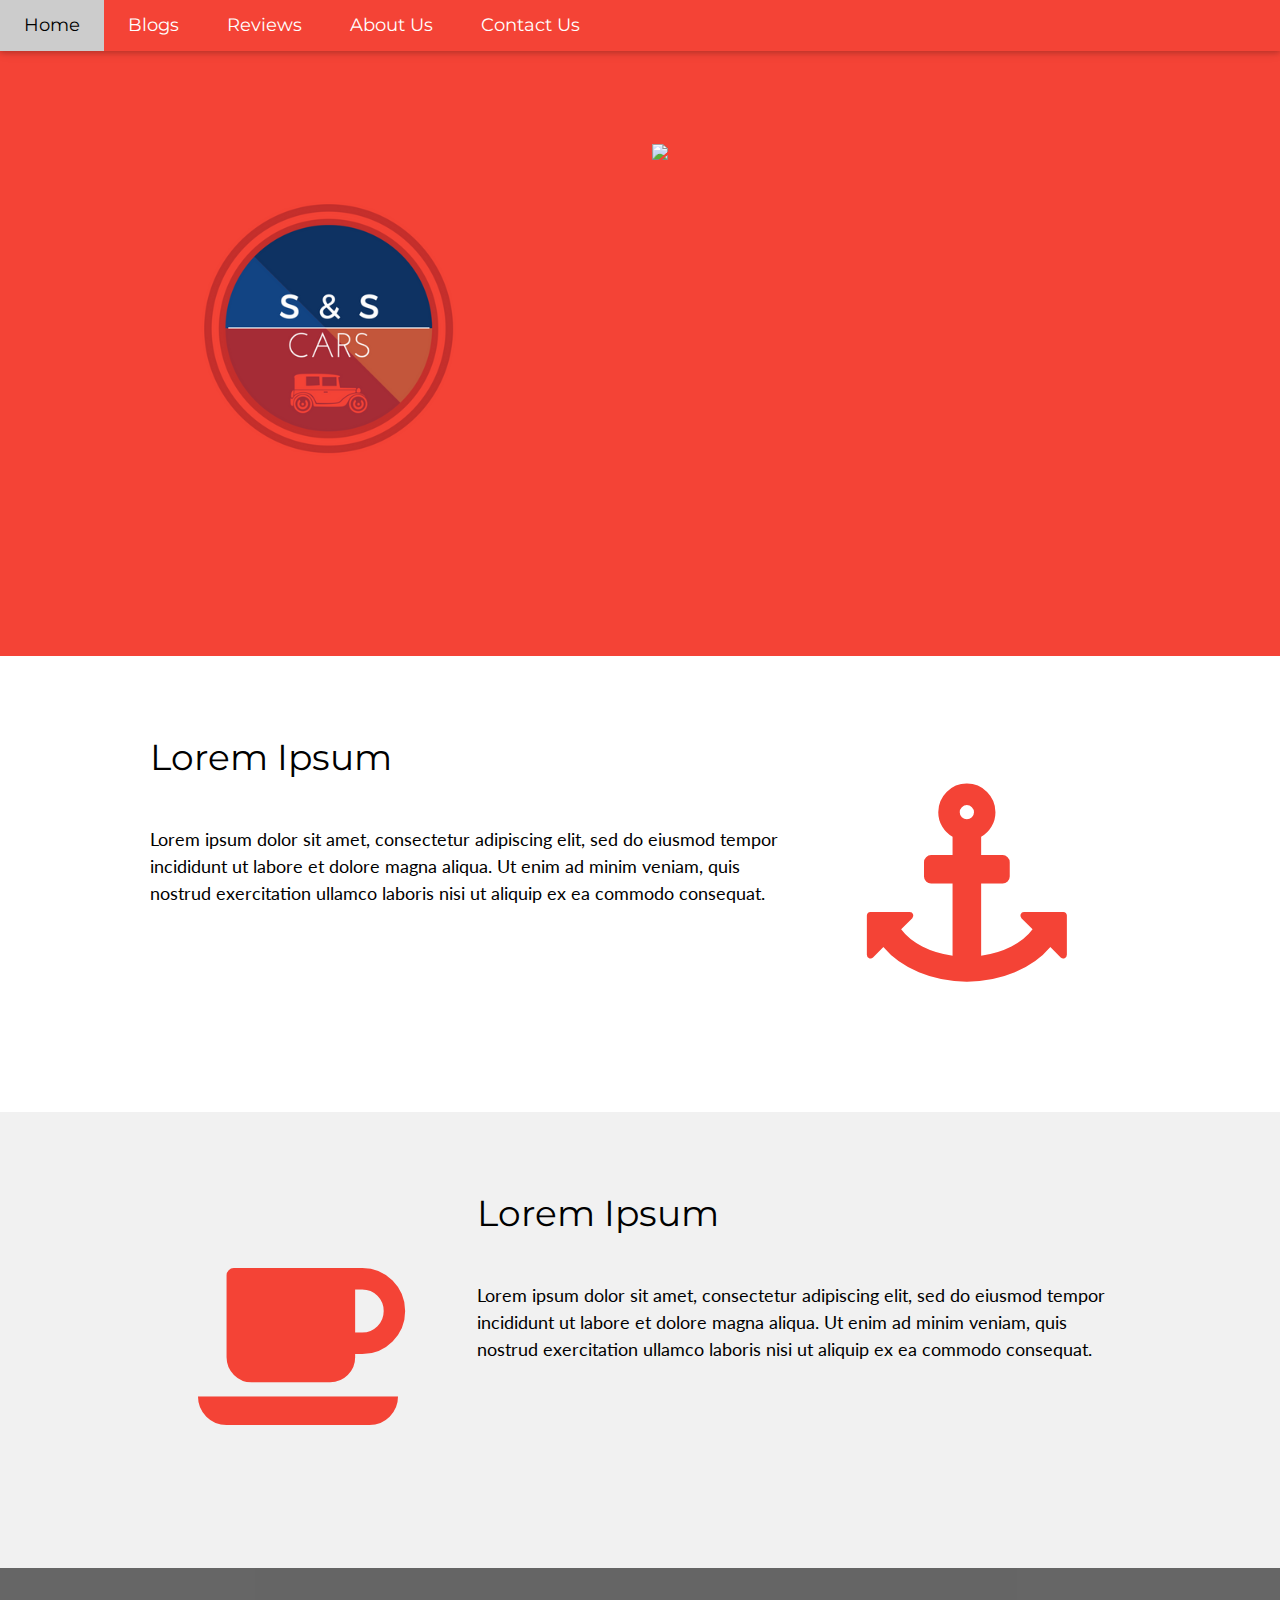
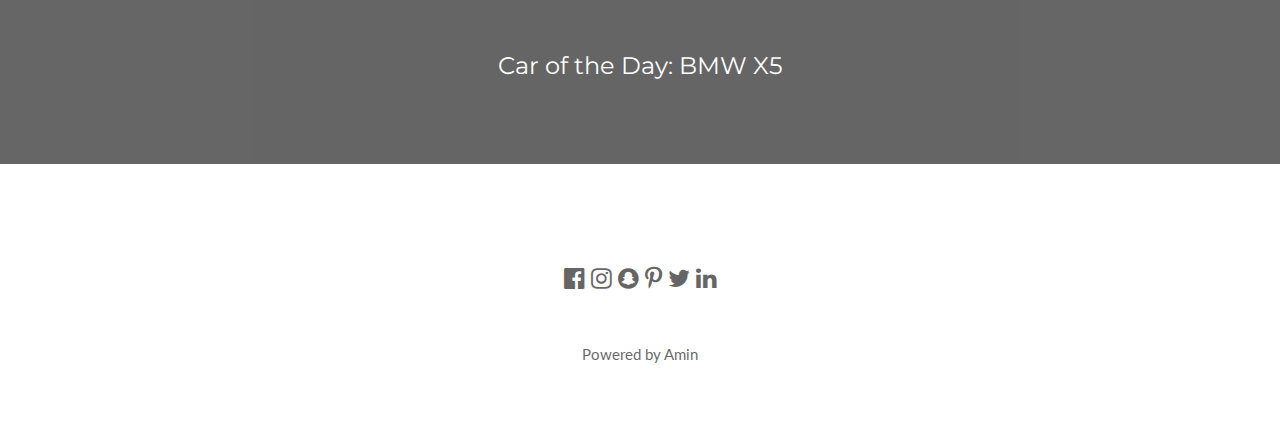
==== index.html @ 1d70c38f "Update index.html" ====
<!DOCTYPE html>
<html>
<title>S & S CARS</title>
<link rel="icon" type="image/png" href="djpårisburręn (1).png" />
<meta charset="UTF-8">
<meta name="viewport" content="width=device-width, initial-scale=1">
<link rel="stylesheet" href="https://www.w3schools.com/w3css/4/w3.css">
<link rel="stylesheet" href="https://fonts.googleapis.com/css?family=Lato">
<link rel="stylesheet" href="https://fonts.googleapis.com/css?family=Montserrat">
<link rel="stylesheet" href="https://cdnjs.cloudflare.com/ajax/libs/font-awesome/4.7.0/css/font-awesome.min.css">
<meta name="viewport" content="width=device-width, initial-scale=1">
<link rel="stylesheet" href="https://www.w3schools.com/w3css/4/w3.css">
<style>
.mySlides {display:none;}
</style>
<style>
body,h1,h2,h3,h4,h5,h6 {font-family: "Lato", sans-serif}
.w3-bar,h1,button {font-family: "Montserrat", sans-serif}
.fa-anchor,.fa-coffee {font-size:200px}
</style>
<body>

<!-- Navbar -->
<div class="w3-top">
  <div class="w3-bar w3-red w3-card-2 w3-left-align w3-large">
    <a class="w3-bar-item w3-button w3-hide-medium w3-hide-large w3-right w3-padding-large w3-hover-white w3-large w3-red" href="javascript:void(0);" onclick="myFunction()" title="Toggle Navigation Menu"><i class="fa fa-bars"></i></a>
    <a href="#" class="w3-bar-item w3-button w3-padding-large w3-white">Home</a>
    <a href="#" class="w3-bar-item w3-button w3-hide-small w3-padding-large w3-hover-white">Blogs</a>
    <a href="#" class="w3-bar-item w3-button w3-hide-small w3-padding-large w3-hover-white">Reviews</a>
    <a href="#" class="w3-bar-item w3-button w3-hide-small w3-padding-large w3-hover-white">About Us</a>
    <a href="#" class="w3-bar-item w3-button w3-hide-small w3-padding-large w3-hover-white">Contact Us</a>
  </div>

  <!-- Navbar on small screens -->
  <div id="navDemo" class="w3-bar-block w3-white w3-hide w3-hide-large w3-hide-medium w3-large">
    <a href="#" class="w3-bar-item w3-button w3-hide-small w3-padding-large w3-hover-white">Blogs</a>
    <a href="#" class="w3-bar-item w3-button w3-hide-small w3-padding-large w3-hover-white">Reviews</a>
    <a href="#" class="w3-bar-item w3-button w3-hide-small w3-padding-large w3-hover-white">About Us</a>
    <a href="#" class="w3-bar-item w3-button w3-hide-small w3-padding-large w3-hover-white">Contact Us</a>
  </div>
</div>

<!-- Header -->
<header class="w3-container w3-red w3-center" style="padding:128px 16px">
      <div id="container" style="width:100%;">                                   
          <div id="left" style="float:left; width:50%;">    
            <img src="djpårisburręn (1).png" alt="djpårisburręn (1).png" style="width:400px;height:400;">
          </div>                     
          <div id="right" style="float:right; width:50%;"> 
            <div class="w3-content w3-section" style="max-width:600px">
                <img class="mySlides" src="car1.jpg" style="width:100%">
                <img class="mySlides" src="car2.jpg" style="width:100%">
                <img class="mySlides" src="car3.jpg" style="width:100%">
             </div>
          </div>                   
      </div>                       
</header>

<!-- First Grid -->
<div class="w3-row-padding w3-padding-64 w3-container">
  <div class="w3-content">
    <div class="w3-twothird">
      <h1>Lorem Ipsum</h1>
      <h5 class="w3-padding-32">Lorem ipsum dolor sit amet, consectetur adipiscing elit, sed do eiusmod tempor incididunt ut labore et dolore magna aliqua. Ut enim ad minim veniam, quis nostrud exercitation ullamco laboris nisi ut aliquip ex ea commodo consequat.</h5>
    </div>
    <div class="w3-third w3-center">
      <i class="fa fa-anchor w3-padding-64 w3-text-red"></i>
    </div>
  </div>
</div>

<!-- Second Grid -->
<div class="w3-row-padding w3-light-grey w3-padding-64 w3-container">
  <div class="w3-content">
    <div class="w3-third w3-center">
      <i class="fa fa-coffee w3-padding-64 w3-text-red w3-margin-right"></i>
    </div>

    <div class="w3-twothird">
      <h1>Lorem Ipsum</h1>
      <h5 class="w3-padding-32">Lorem ipsum dolor sit amet, consectetur adipiscing elit, sed do eiusmod tempor incididunt ut labore et dolore magna aliqua. Ut enim ad minim veniam, quis nostrud exercitation ullamco laboris nisi ut aliquip ex ea commodo consequat.</h5>
    </div>
  </div>
</div>

<div class="w3-container w3-black w3-center w3-opacity w3-padding-64">
    <h1 class="w3-margin w3-xlarge">Car of the Day: BMW X5</h1>
</div>

<!-- Footer -->
<footer class="w3-container w3-padding-64 w3-center w3-opacity">  
  <div class="w3-xlarge w3-padding-32">
    <i class="fa fa-facebook-official w3-hover-opacity"></i>
    <i class="fa fa-instagram w3-hover-opacity"></i>
    <i class="fa fa-snapchat w3-hover-opacity"></i>
    <i class="fa fa-pinterest-p w3-hover-opacity"></i>
    <i class="fa fa-twitter w3-hover-opacity"></i>
    <i class="fa fa-linkedin w3-hover-opacity"></i>
 </div>
 <p>Powered by Amin</p>
</footer>

<script>
// Used to toggle the menu on small screens when clicking on the menu button
function myFunction() {
    var x = document.getElementById("navDemo");
    if (x.className.indexOf("w3-show") == -1) {
        x.className += " w3-show";
    } else { 
        x.className = x.className.replace(" w3-show", "");
    }
}
</script>
<script>
var myIndex = 0;
carousel();

function carousel() {
    var i;
    var x = document.getElementsByClassName("mySlides");
    for (i = 0; i < x.length; i++) {
       x[i].style.display = "none";  
    }
    myIndex++;
    if (myIndex > x.length) {myIndex = 1}    
    x[myIndex-1].style.display = "block";  
    setTimeout(carousel, 2000); // Change image every 2 seconds
}
</script>
</body>
</html>
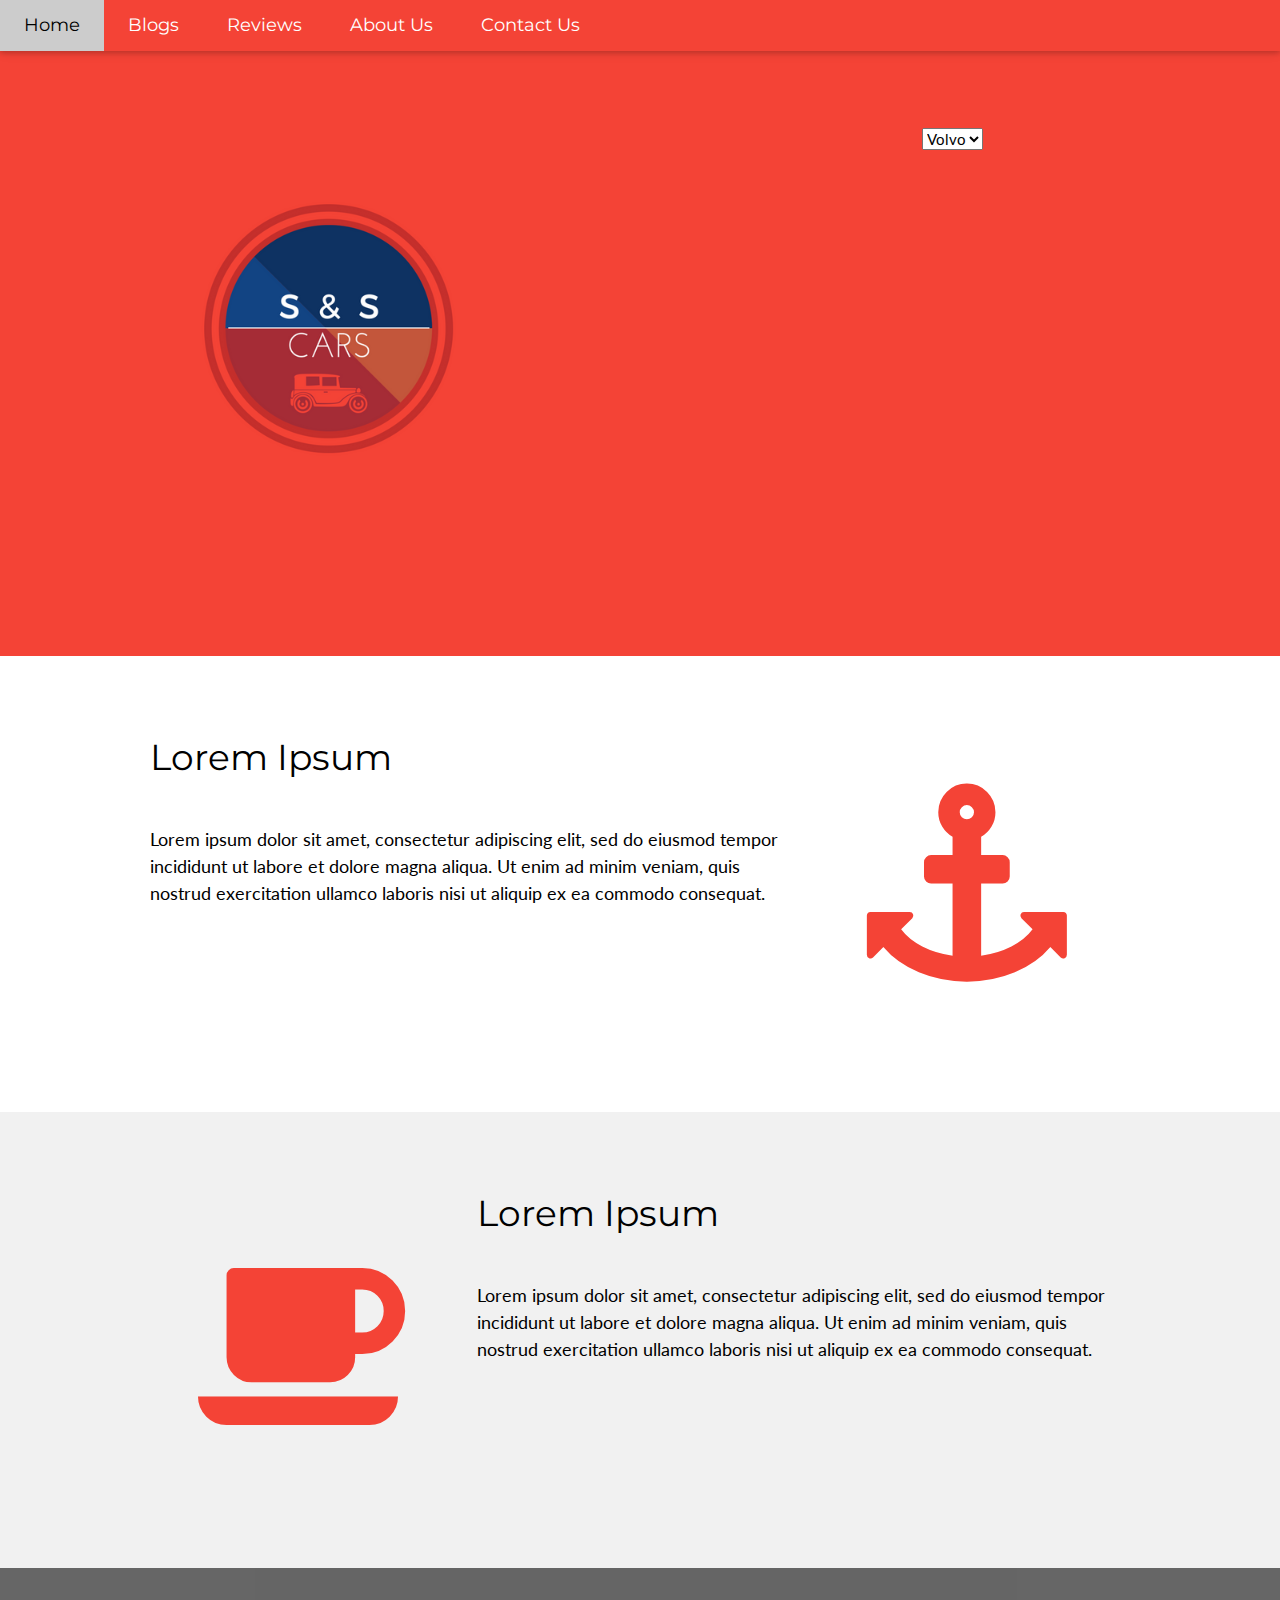
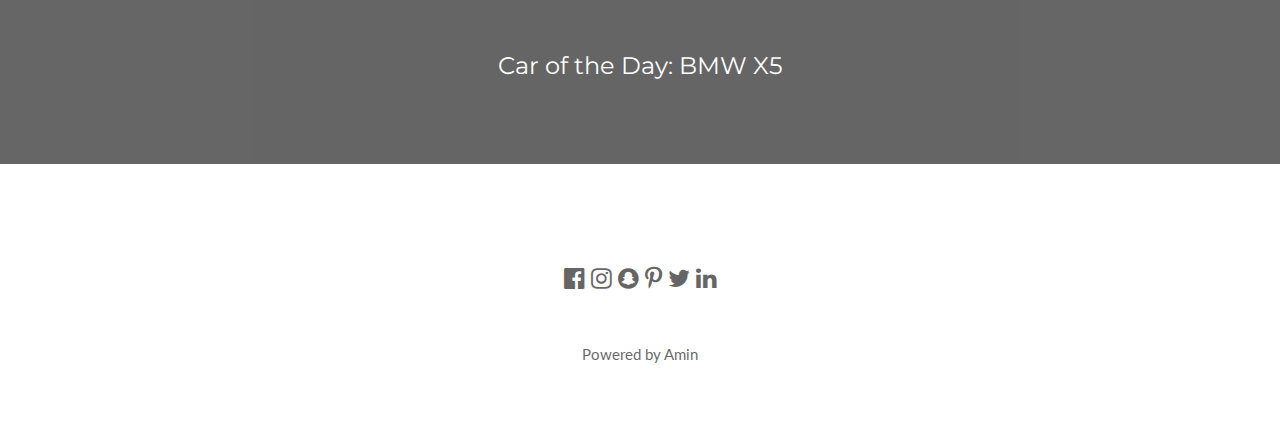
==== commit 656d61bb: "Update index.html" ====
--- a/index.html
+++ b/index.html
@@ -47,11 +47,19 @@
             <img src="djpårisburręn (1).png" alt="djpårisburręn (1).png" style="width:400px;height:400;">
           </div>                     
           <div id="right" style="float:right; width:50%;"> 
+            <!-- Do not display this at the moment
             <div class="w3-content w3-section" style="max-width:600px">
                 <img class="mySlides" src="car1.jpg" style="width:100%">
                 <img class="mySlides" src="car2.jpg" style="width:100%">
                 <img class="mySlides" src="car3.jpg" style="width:100%">
              </div>
+            -->
+            <select>
+                  <option value="volvo">Volvo</option>
+                  <option value="saab">Saab</option>
+                  <option value="opel">Opel</option>
+                  <option value="audi">Audi</option>
+            </select>
           </div>                   
       </div>                       
 </header>
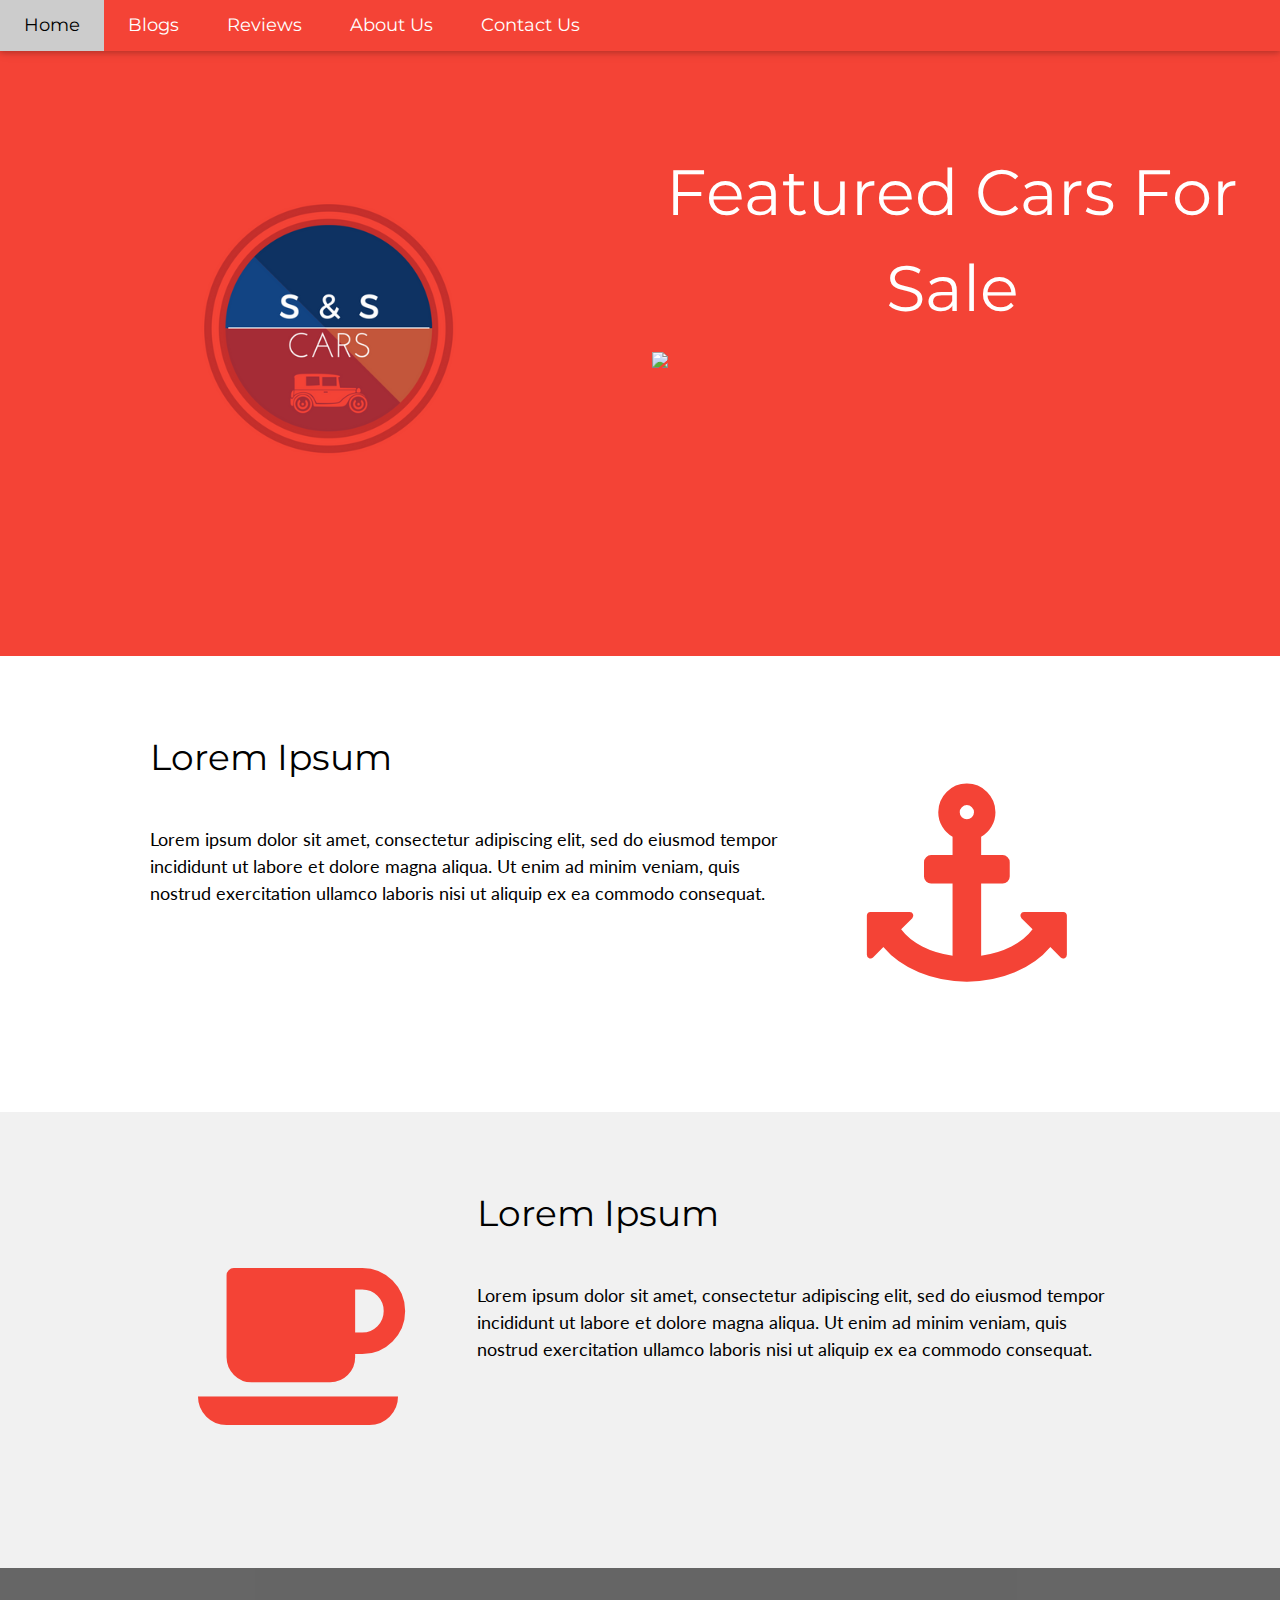
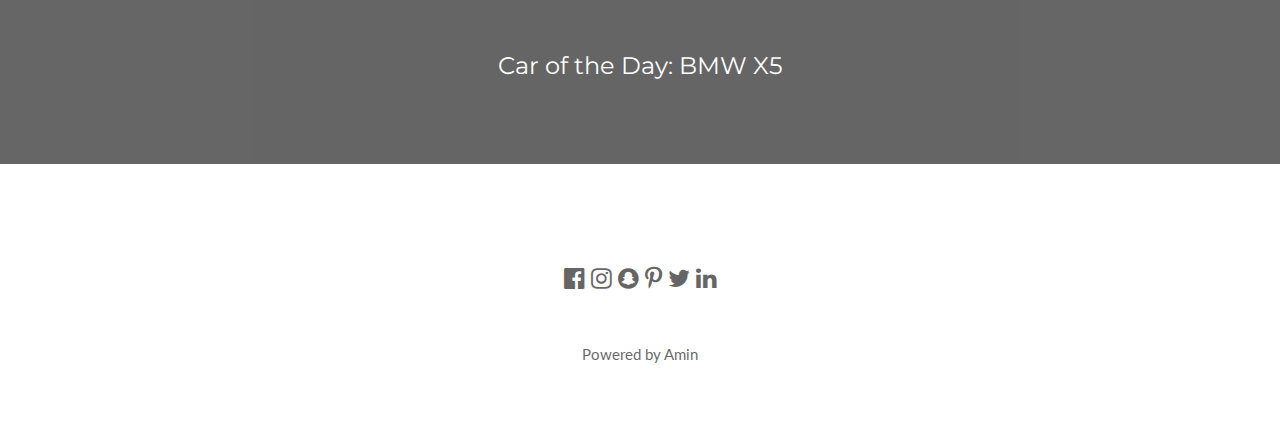
==== commit a748d5c0: "Update index.html" ====
--- a/index.html
+++ b/index.html
@@ -47,19 +47,12 @@
             <img src="djpårisburręn (1).png" alt="djpårisburręn (1).png" style="width:400px;height:400;">
           </div>                     
           <div id="right" style="float:right; width:50%;"> 
-            <!-- Do not display this at the moment
+            <h1 class="w3-margin w3-jumbo">Featured Cars For Sale</h1>
             <div class="w3-content w3-section" style="max-width:600px">
                 <img class="mySlides" src="car1.jpg" style="width:100%">
                 <img class="mySlides" src="car2.jpg" style="width:100%">
                 <img class="mySlides" src="car3.jpg" style="width:100%">
              </div>
-            -->
-            <select>
-                  <option value="volvo">Volvo</option>
-                  <option value="saab">Saab</option>
-                  <option value="opel">Opel</option>
-                  <option value="audi">Audi</option>
-            </select>
           </div>                   
       </div>                       
 </header>
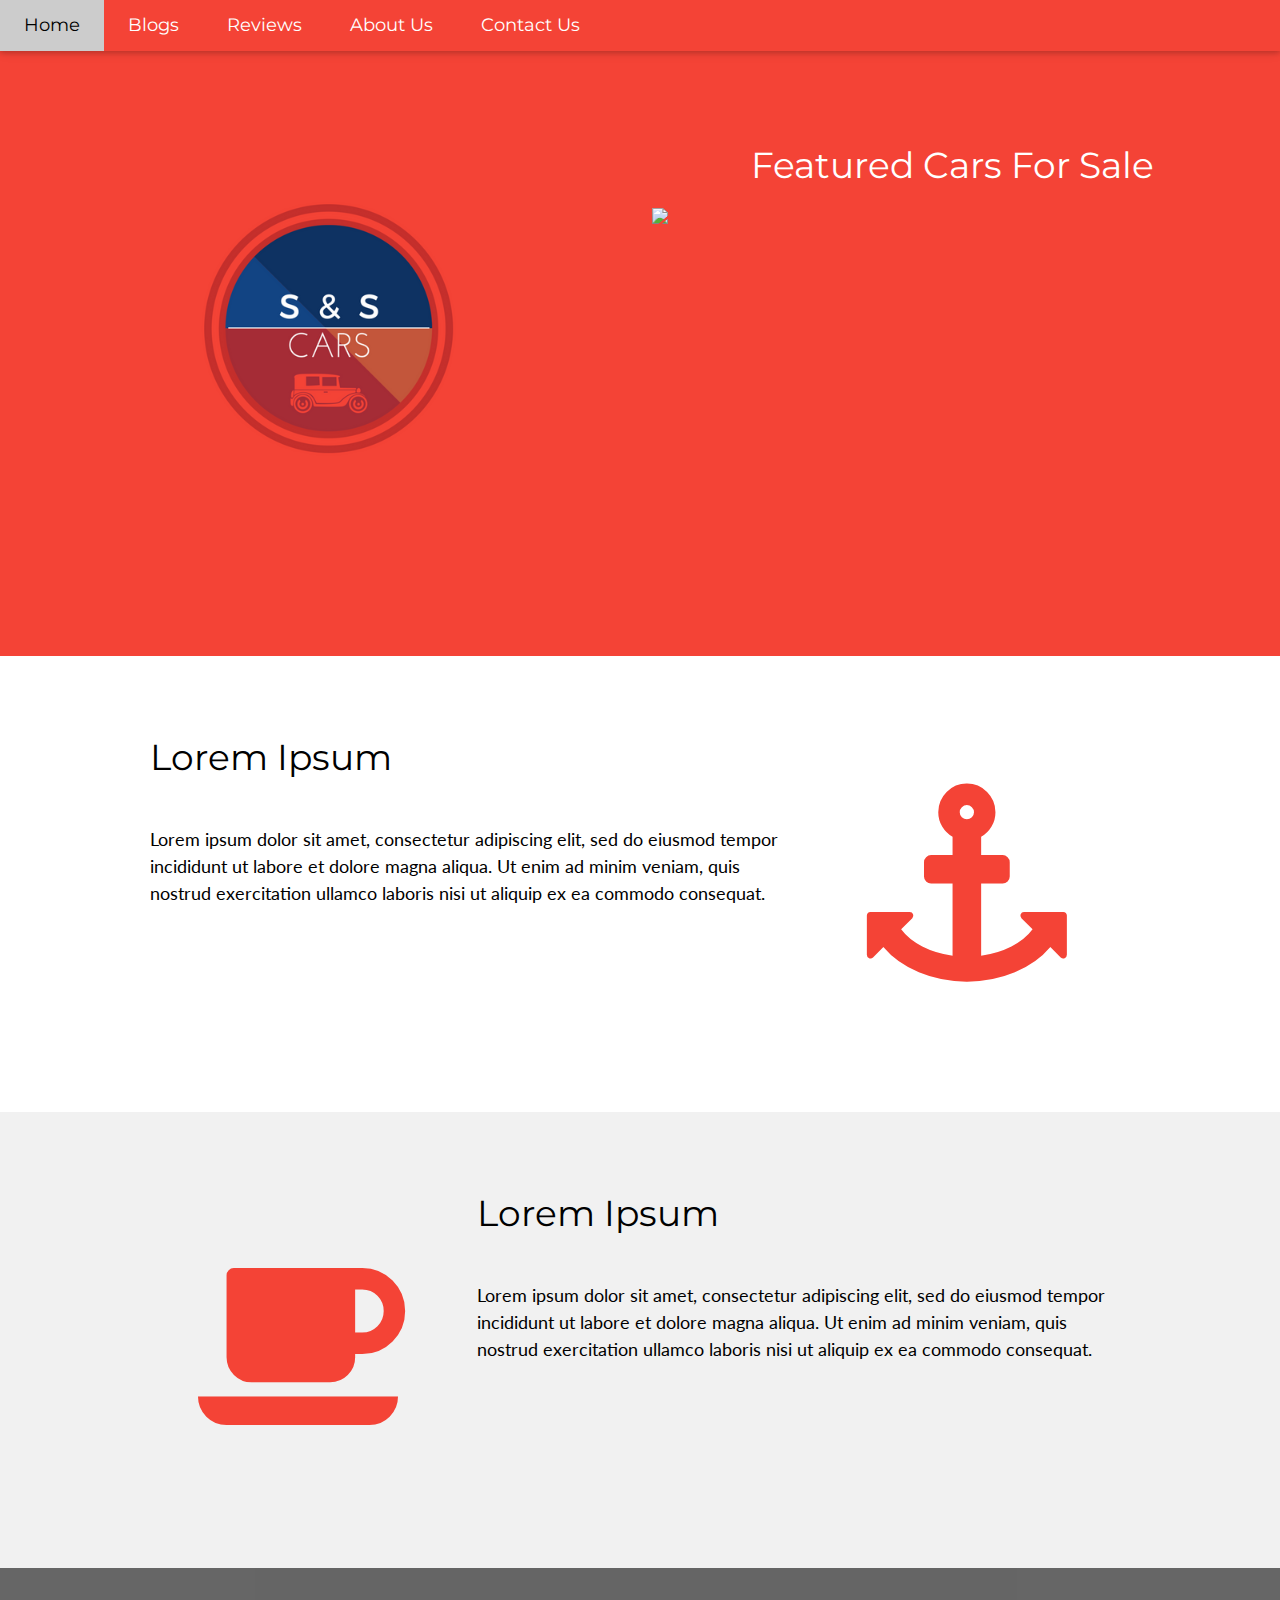
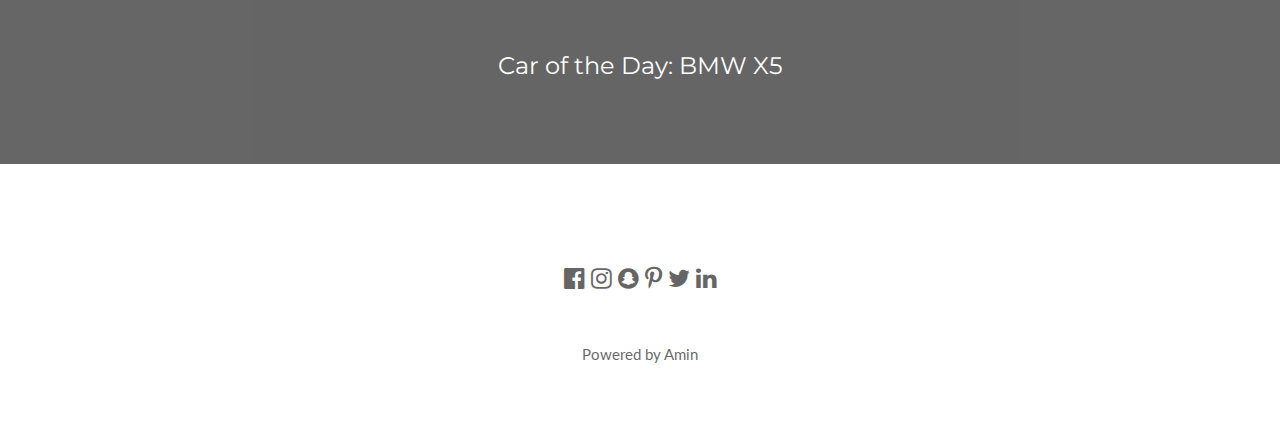
==== commit abdb4d23: "Update index.html" ====
--- a/index.html
+++ b/index.html
@@ -47,7 +47,7 @@
             <img src="djpårisburręn (1).png" alt="djpårisburręn (1).png" style="width:400px;height:400;">
           </div>                     
           <div id="right" style="float:right; width:50%;"> 
-            <h1 class="w3-margin w3-jumbo">Featured Cars For Sale</h1>
+            <h1>Featured Cars For Sale</h1>
             <div class="w3-content w3-section" style="max-width:600px">
                 <img class="mySlides" src="car1.jpg" style="width:100%">
                 <img class="mySlides" src="car2.jpg" style="width:100%">
@@ -125,7 +125,7 @@
     myIndex++;
     if (myIndex > x.length) {myIndex = 1}    
     x[myIndex-1].style.display = "block";  
-    setTimeout(carousel, 2000); // Change image every 2 seconds
+    setTimeout(carousel, 10000); // Change image every 2 seconds
 }
 </script>
 </body>
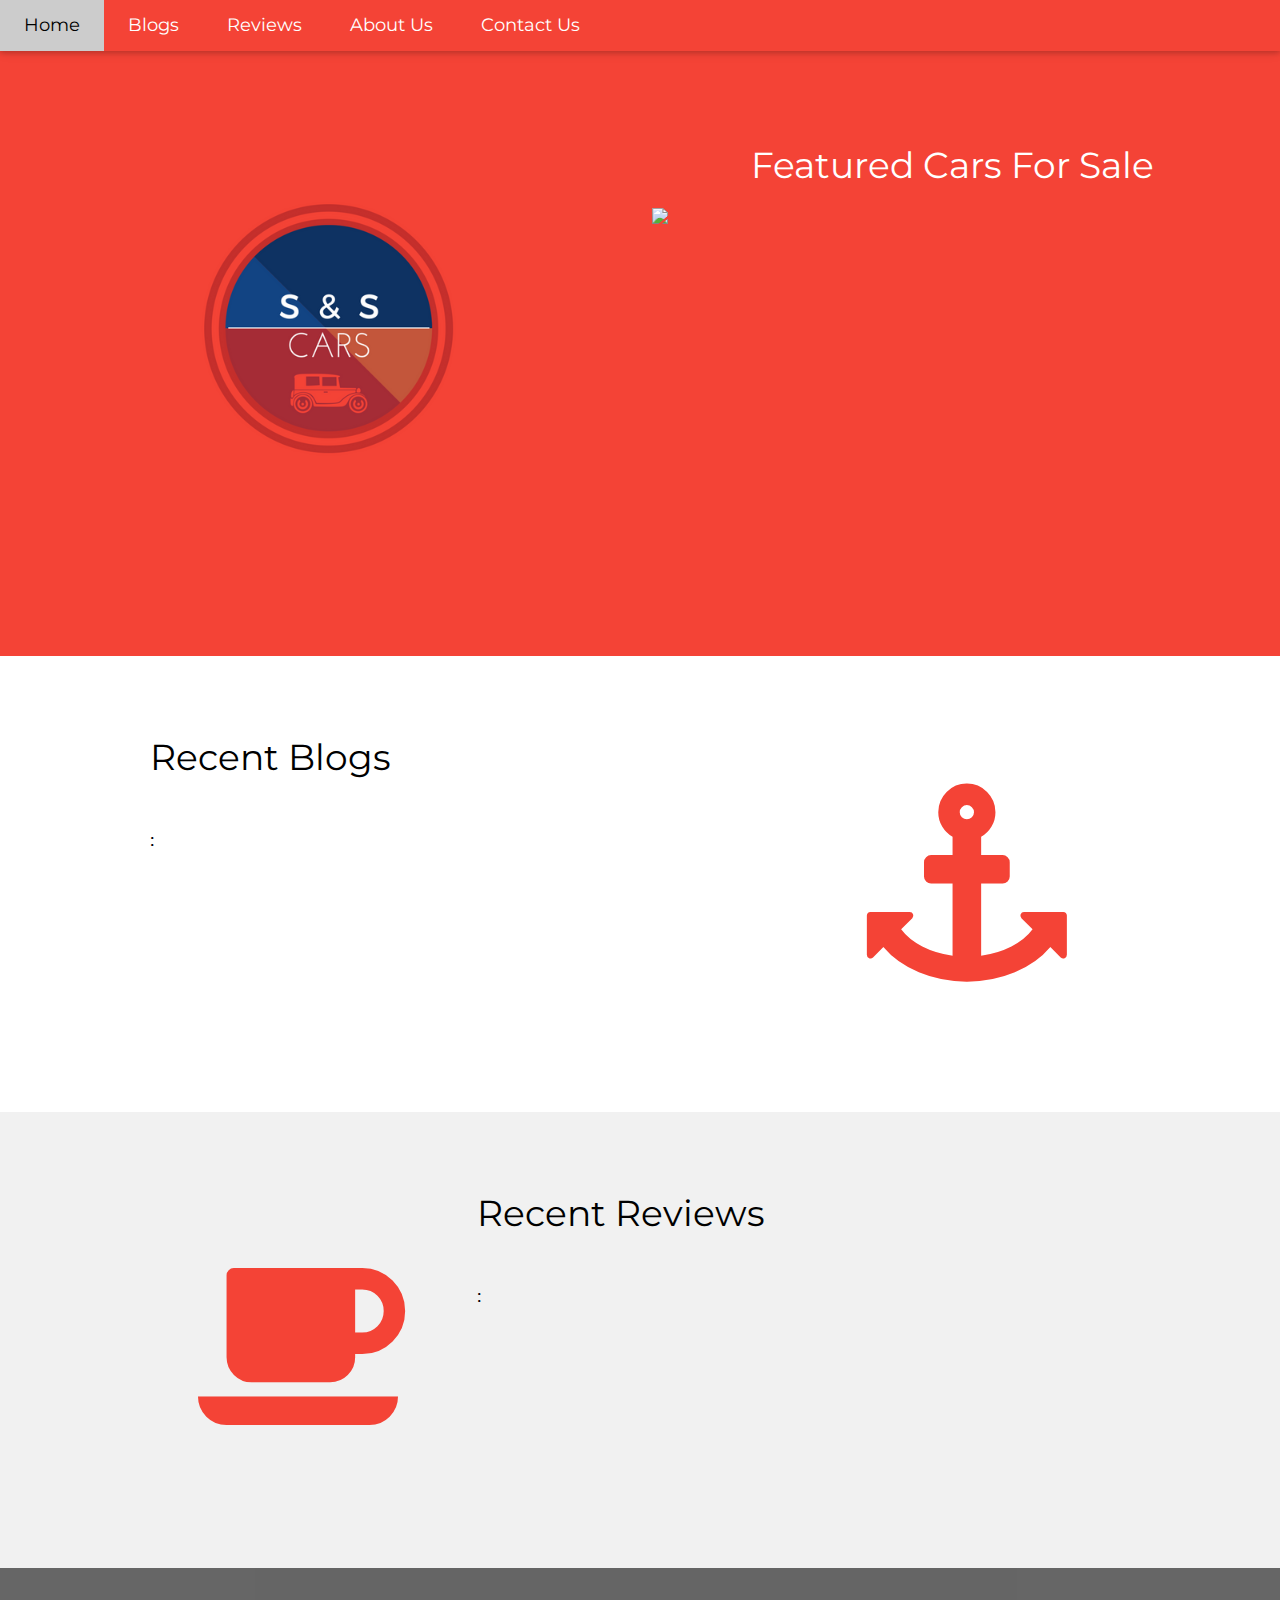
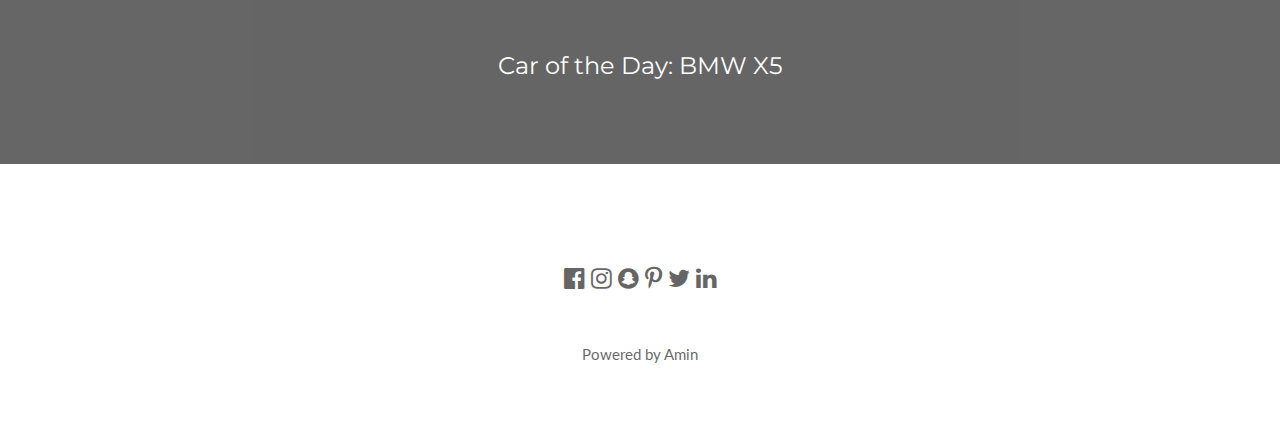
==== commit 0fd397c6: "Update index.html" ====
--- a/index.html
+++ b/index.html
@@ -61,8 +61,8 @@
 <div class="w3-row-padding w3-padding-64 w3-container">
   <div class="w3-content">
     <div class="w3-twothird">
-      <h1>Lorem Ipsum</h1>
-      <h5 class="w3-padding-32">Lorem ipsum dolor sit amet, consectetur adipiscing elit, sed do eiusmod tempor incididunt ut labore et dolore magna aliqua. Ut enim ad minim veniam, quis nostrud exercitation ullamco laboris nisi ut aliquip ex ea commodo consequat.</h5>
+      <h1>Recent Blogs</h1>
+      <h5 class="w3-padding-32">:</h5>
     </div>
     <div class="w3-third w3-center">
       <i class="fa fa-anchor w3-padding-64 w3-text-red"></i>
@@ -78,8 +78,8 @@
     </div>
 
     <div class="w3-twothird">
-      <h1>Lorem Ipsum</h1>
-      <h5 class="w3-padding-32">Lorem ipsum dolor sit amet, consectetur adipiscing elit, sed do eiusmod tempor incididunt ut labore et dolore magna aliqua. Ut enim ad minim veniam, quis nostrud exercitation ullamco laboris nisi ut aliquip ex ea commodo consequat.</h5>
+      <h1>Recent Reviews</h1>
+      <h5 class="w3-padding-32">:</h5>
     </div>
   </div>
 </div>
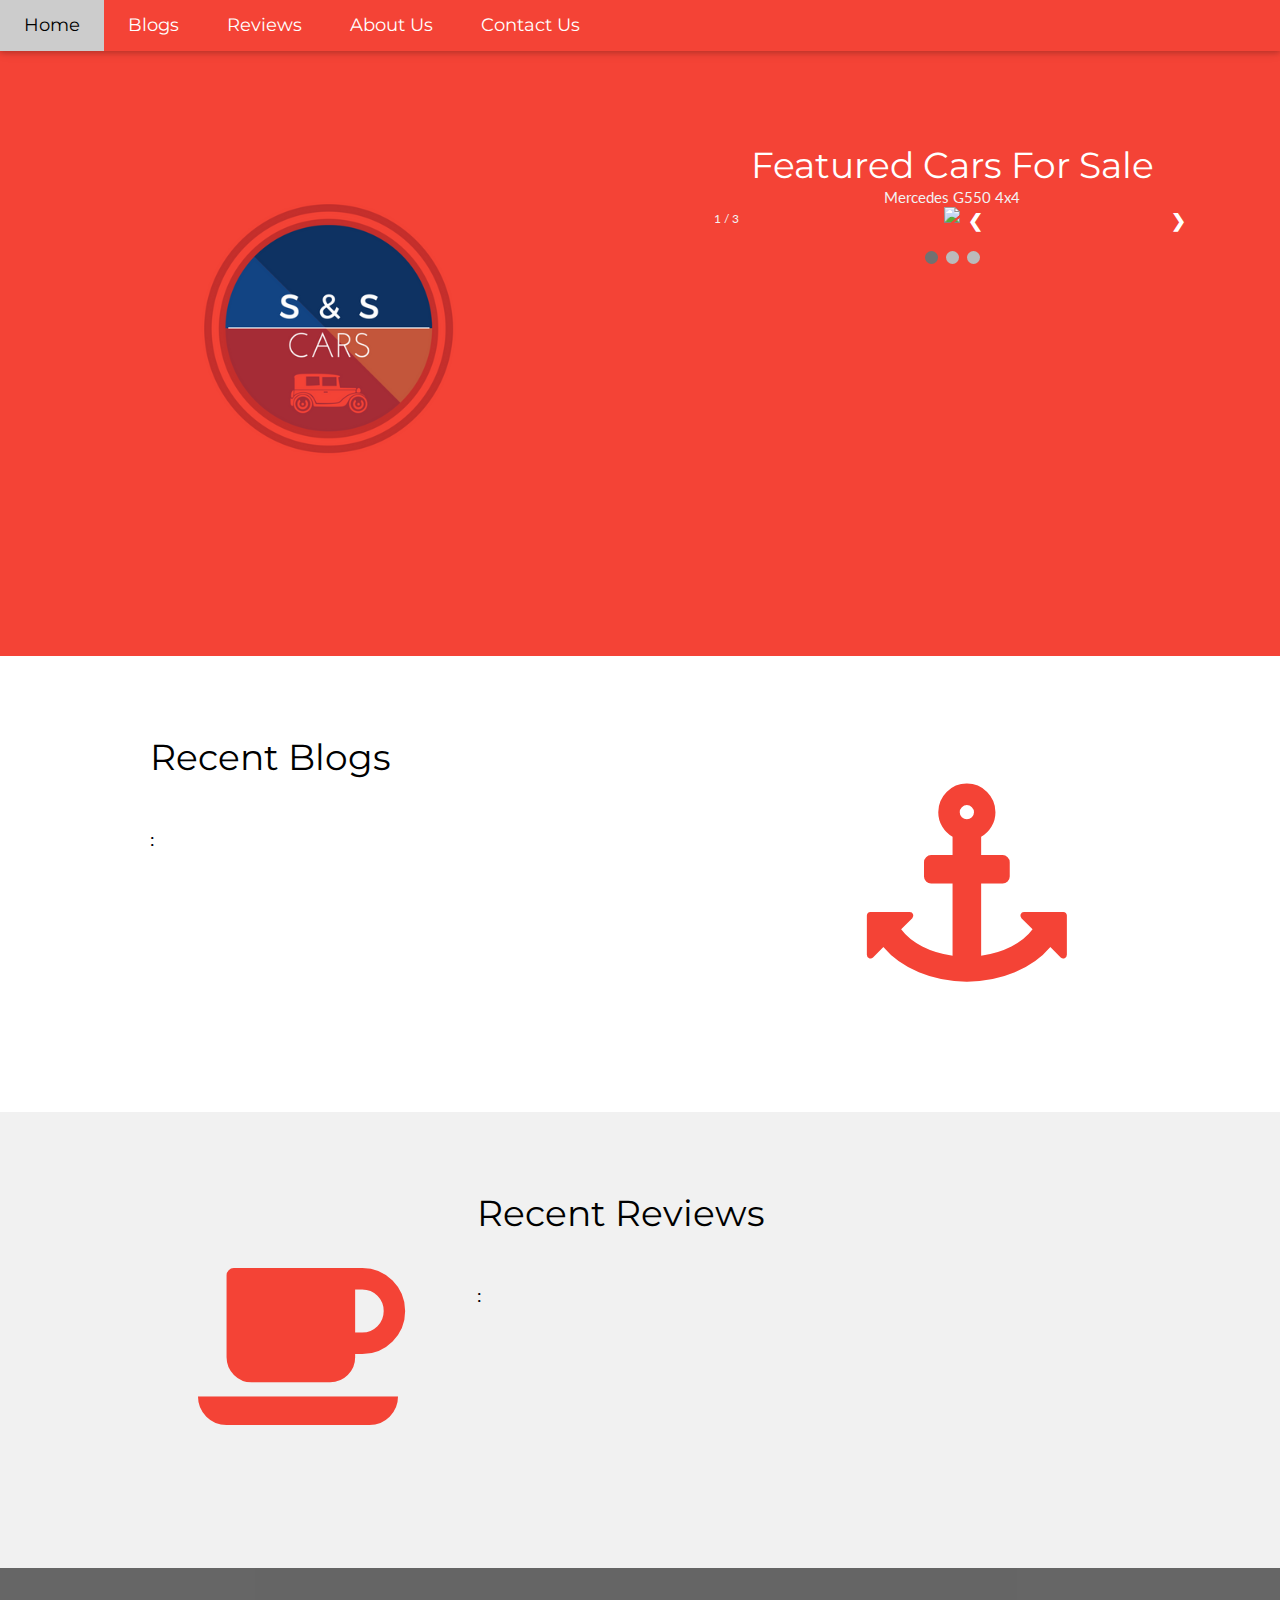
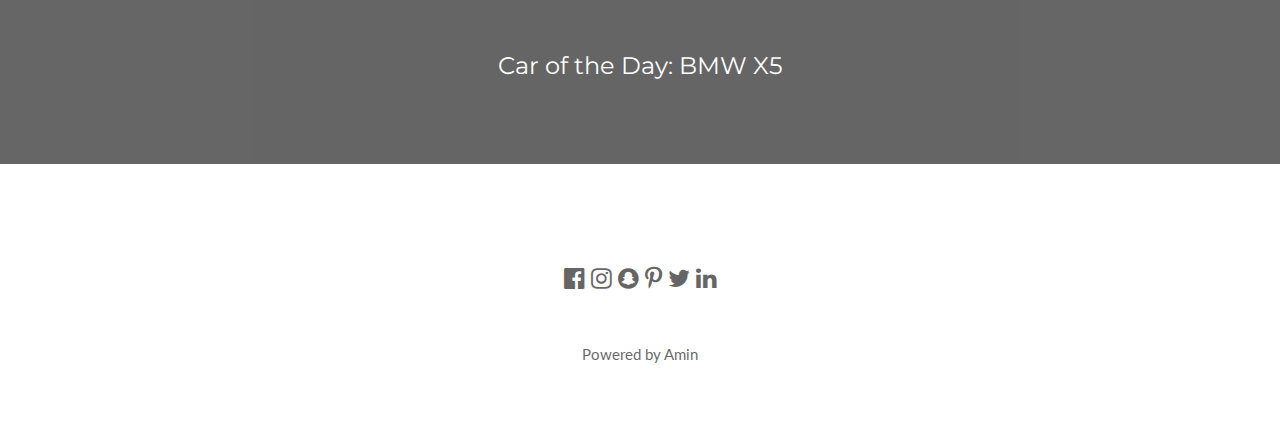
==== commit 94ce7275: "Update index.html" ====
--- a/index.html
+++ b/index.html
@@ -10,8 +10,103 @@
 <link rel="stylesheet" href="https://cdnjs.cloudflare.com/ajax/libs/font-awesome/4.7.0/css/font-awesome.min.css">
 <meta name="viewport" content="width=device-width, initial-scale=1">
 <link rel="stylesheet" href="https://www.w3schools.com/w3css/4/w3.css">
+<meta name="viewport" content="width=device-width, initial-scale=1">
 <style>
-.mySlides {display:none;}
+* {box-sizing:border-box}
+body {font-family: Verdana,sans-serif;margin:0}
+.mySlides {display:none}
+
+/* Slideshow container */
+.slideshow-container {
+  max-width: 500px;
+  position: relative;
+  margin: auto;
+}
+
+/* Next & previous buttons */
+.prev, .next {
+  cursor: pointer;
+  position: absolute;
+  top: 50%;
+  width: auto;
+  padding: 16px;
+  margin-top: -22px;
+  color: white;
+  font-weight: bold;
+  font-size: 18px;
+  transition: 0.6s ease;
+  border-radius: 0 3px 3px 0;
+}
+
+/* Position the "next button" to the right */
+.next {
+  right: 0;
+  border-radius: 3px 0 0 3px;
+}
+
+/* On hover, add a black background color with a little bit see-through */
+.prev:hover, .next:hover {
+  background-color: rgba(0,0,0,0.8);
+}
+
+/* Caption text */
+.text {
+  color: #f2f2f2;
+  font-size: 15px;
+  padding: 8px 12px;
+  position: absolute;
+  bottom: 8px;
+  width: 100%;
+  text-align: center;
+}
+
+/* Number text (1/3 etc) */
+.numbertext {
+  color: #f2f2f2;
+  font-size: 12px;
+  padding: 8px 12px;
+  position: absolute;
+  top: 0;
+}
+
+/* The dots/bullets/indicators */
+.dot {
+  cursor:pointer;
+  height: 13px;
+  width: 13px;
+  margin: 0 2px;
+  background-color: #bbb;
+  border-radius: 50%;
+  display: inline-block;
+  transition: background-color 0.6s ease;
+}
+
+.active, .dot:hover {
+  background-color: #717171;
+}
+
+/* Fading animation */
+.fade {
+  -webkit-animation-name: fade;
+  -webkit-animation-duration: 1.5s;
+  animation-name: fade;
+  animation-duration: 1.5s;
+}
+
+@-webkit-keyframes fade {
+  from {opacity: .4} 
+  to {opacity: 1}
+}
+
+@keyframes fade {
+  from {opacity: .4} 
+  to {opacity: 1}
+}
+
+/* On smaller screens, decrease text size */
+@media only screen and (max-width: 300px) {
+  .prev, .next,.text {font-size: 11px}
+}
 </style>
 <style>
 body,h1,h2,h3,h4,h5,h6 {font-family: "Lato", sans-serif}
@@ -48,11 +143,31 @@
           </div>                     
           <div id="right" style="float:right; width:50%;"> 
             <h1>Featured Cars For Sale</h1>
-            <div class="w3-content w3-section" style="max-width:600px">
-                <img class="mySlides" src="car1.jpg" style="width:100%">
-                <img class="mySlides" src="car2.jpg" style="width:100%">
-                <img class="mySlides" src="car3.jpg" style="width:100%">
-             </div>
+            <div class="slideshow-container">
+                <div class="mySlides fade">
+                  <div class="numbertext">1 / 3</div>
+                  <img src="car1.jpg" style="width:100%">
+                  <div class="text">Mercedes G550 4x4</div>
+                </div>
+            <div class="mySlides fade">
+                <div class="numbertext">2 / 3</div>
+                    <img src="car2.jpg" style="width:100%">
+                <div class="text">Ferrari 458 Spider</div>
+            </div>
+            <div class="mySlides fade">
+                <div class="numbertext">3 / 3</div>
+                  <img src="car3.jpg" style="width:100%">
+                <div class="text">Bentley ...</div>
+            </div>
+            <a class="prev" onclick="plusSlides(-1)">&#10094;</a>
+            <a class="next" onclick="plusSlides(1)">&#10095;</a>
+</div>
+<br>
+<div style="text-align:center">
+  <span class="dot" onclick="currentSlide(1)"></span> 
+  <span class="dot" onclick="currentSlide(2)"></span> 
+  <span class="dot" onclick="currentSlide(3)"></span> 
+</div>
           </div>                   
       </div>                       
 </header>
@@ -113,19 +228,31 @@
 }
 </script>
 <script>
-var myIndex = 0;
-carousel();
-
-function carousel() {
-    var i;
-    var x = document.getElementsByClassName("mySlides");
-    for (i = 0; i < x.length; i++) {
-       x[i].style.display = "none";  
-    }
-    myIndex++;
-    if (myIndex > x.length) {myIndex = 1}    
-    x[myIndex-1].style.display = "block";  
-    setTimeout(carousel, 10000); // Change image every 2 seconds
+var slideIndex = 1;
+showSlides(slideIndex);
+
+function plusSlides(n) {
+  showSlides(slideIndex += n);
+}
+
+function currentSlide(n) {
+  showSlides(slideIndex = n);
+}
+
+function showSlides(n) {
+  var i;
+  var slides = document.getElementsByClassName("mySlides");
+  var dots = document.getElementsByClassName("dot");
+  if (n > slides.length) {slideIndex = 1}    
+  if (n < 1) {slideIndex = slides.length}
+  for (i = 0; i < slides.length; i++) {
+      slides[i].style.display = "none";  
+  }
+  for (i = 0; i < dots.length; i++) {
+      dots[i].className = dots[i].className.replace(" active", "");
+  }
+  slides[slideIndex-1].style.display = "block";  
+  dots[slideIndex-1].className += " active";
 }
 </script>
 </body>
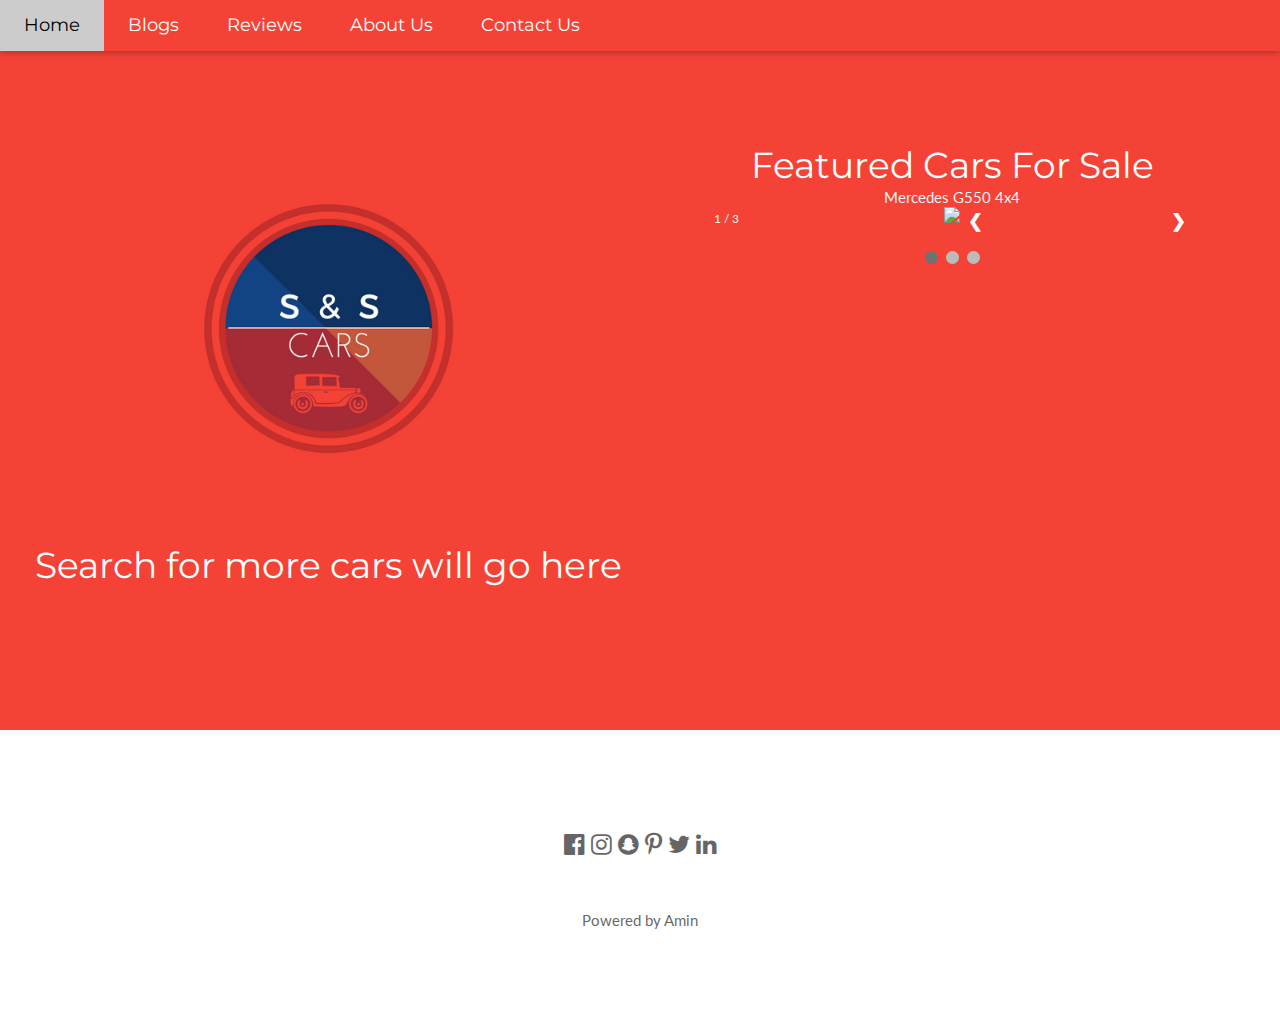
==== commit 908bc8da: "Update index.html" ====
--- a/index.html
+++ b/index.html
@@ -140,6 +140,7 @@
       <div id="container" style="width:100%;">                                   
           <div id="left" style="float:left; width:50%;">    
             <img src="djpårisburręn (1).png" alt="djpårisburręn (1).png" style="width:400px;height:400;">
+            <h1>Search for more cars will go here</h1>
           </div>                     
           <div id="right" style="float:right; width:50%;"> 
             <h1>Featured Cars For Sale</h1>
@@ -172,37 +173,6 @@
       </div>                       
 </header>
 
-<!-- First Grid -->
-<div class="w3-row-padding w3-padding-64 w3-container">
-  <div class="w3-content">
-    <div class="w3-twothird">
-      <h1>Recent Blogs</h1>
-      <h5 class="w3-padding-32">:</h5>
-    </div>
-    <div class="w3-third w3-center">
-      <i class="fa fa-anchor w3-padding-64 w3-text-red"></i>
-    </div>
-  </div>
-</div>
-
-<!-- Second Grid -->
-<div class="w3-row-padding w3-light-grey w3-padding-64 w3-container">
-  <div class="w3-content">
-    <div class="w3-third w3-center">
-      <i class="fa fa-coffee w3-padding-64 w3-text-red w3-margin-right"></i>
-    </div>
-
-    <div class="w3-twothird">
-      <h1>Recent Reviews</h1>
-      <h5 class="w3-padding-32">:</h5>
-    </div>
-  </div>
-</div>
-
-<div class="w3-container w3-black w3-center w3-opacity w3-padding-64">
-    <h1 class="w3-margin w3-xlarge">Car of the Day: BMW X5</h1>
-</div>
-
 <!-- Footer -->
 <footer class="w3-container w3-padding-64 w3-center w3-opacity">  
   <div class="w3-xlarge w3-padding-32">
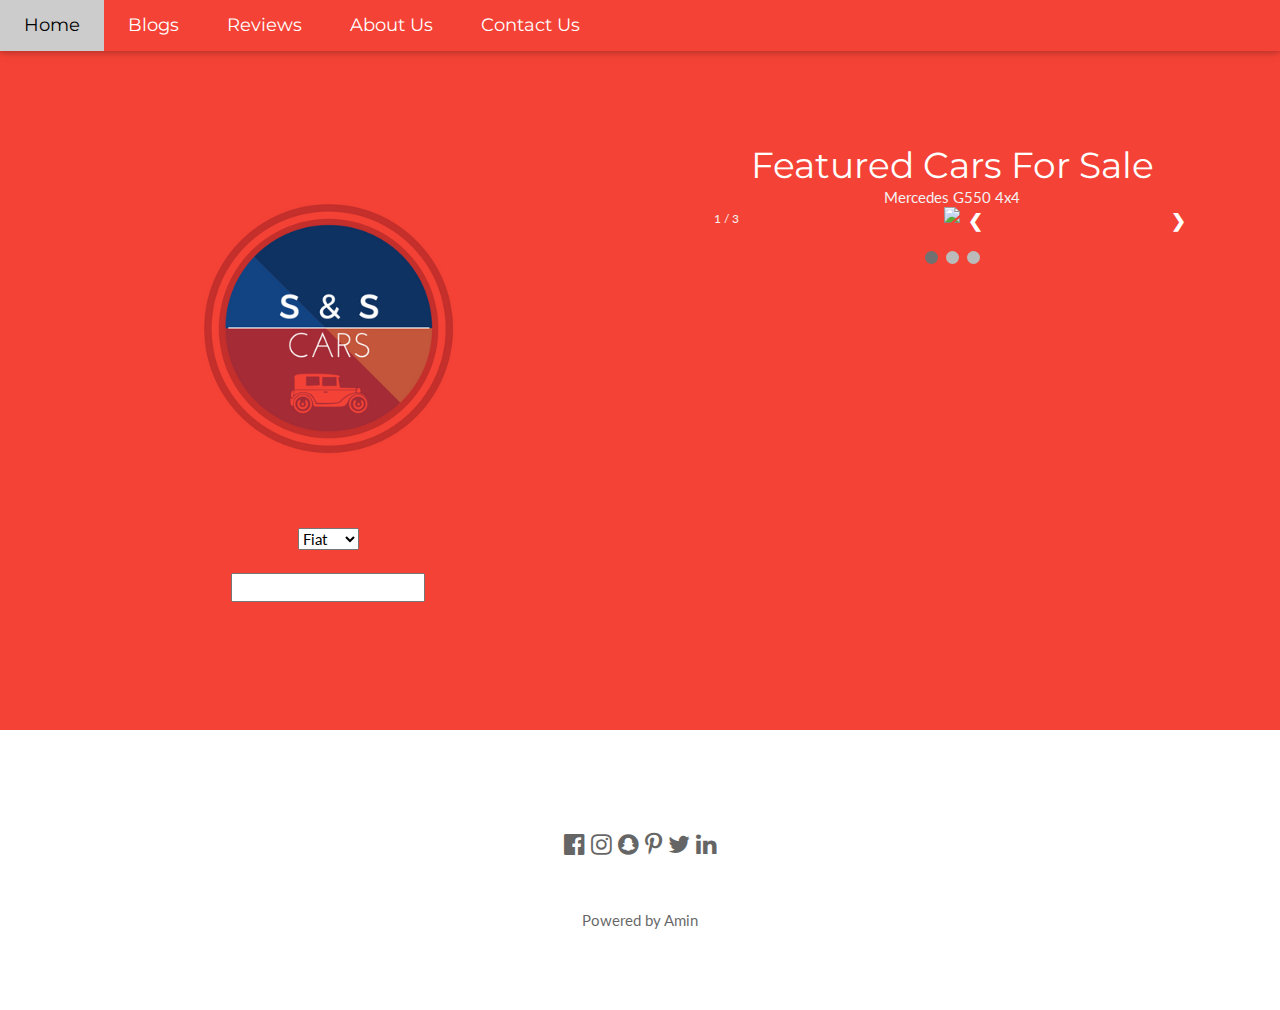
==== commit 7441d72f: "Update index.html" ====
--- a/index.html
+++ b/index.html
@@ -140,7 +140,16 @@
       <div id="container" style="width:100%;">                                   
           <div id="left" style="float:left; width:50%;">    
             <img src="djpårisburręn (1).png" alt="djpårisburręn (1).png" style="width:400px;height:400;">
-            <h1>Search for more cars will go here</h1>
+            <form action="/action_page.php">
+                <select name="cars">
+                     <option value="Mercedes Benz">Volvo</option>
+                     <option value="BMW">Saab</option>
+                      <option value="Bently" selected>Fiat</option>
+                    <option value="Ferrari">Audi</option>
+                 </select>
+                <br><br>
+                <input type="search">
+                </form>         
           </div>                     
           <div id="right" style="float:right; width:50%;"> 
             <h1>Featured Cars For Sale</h1>
